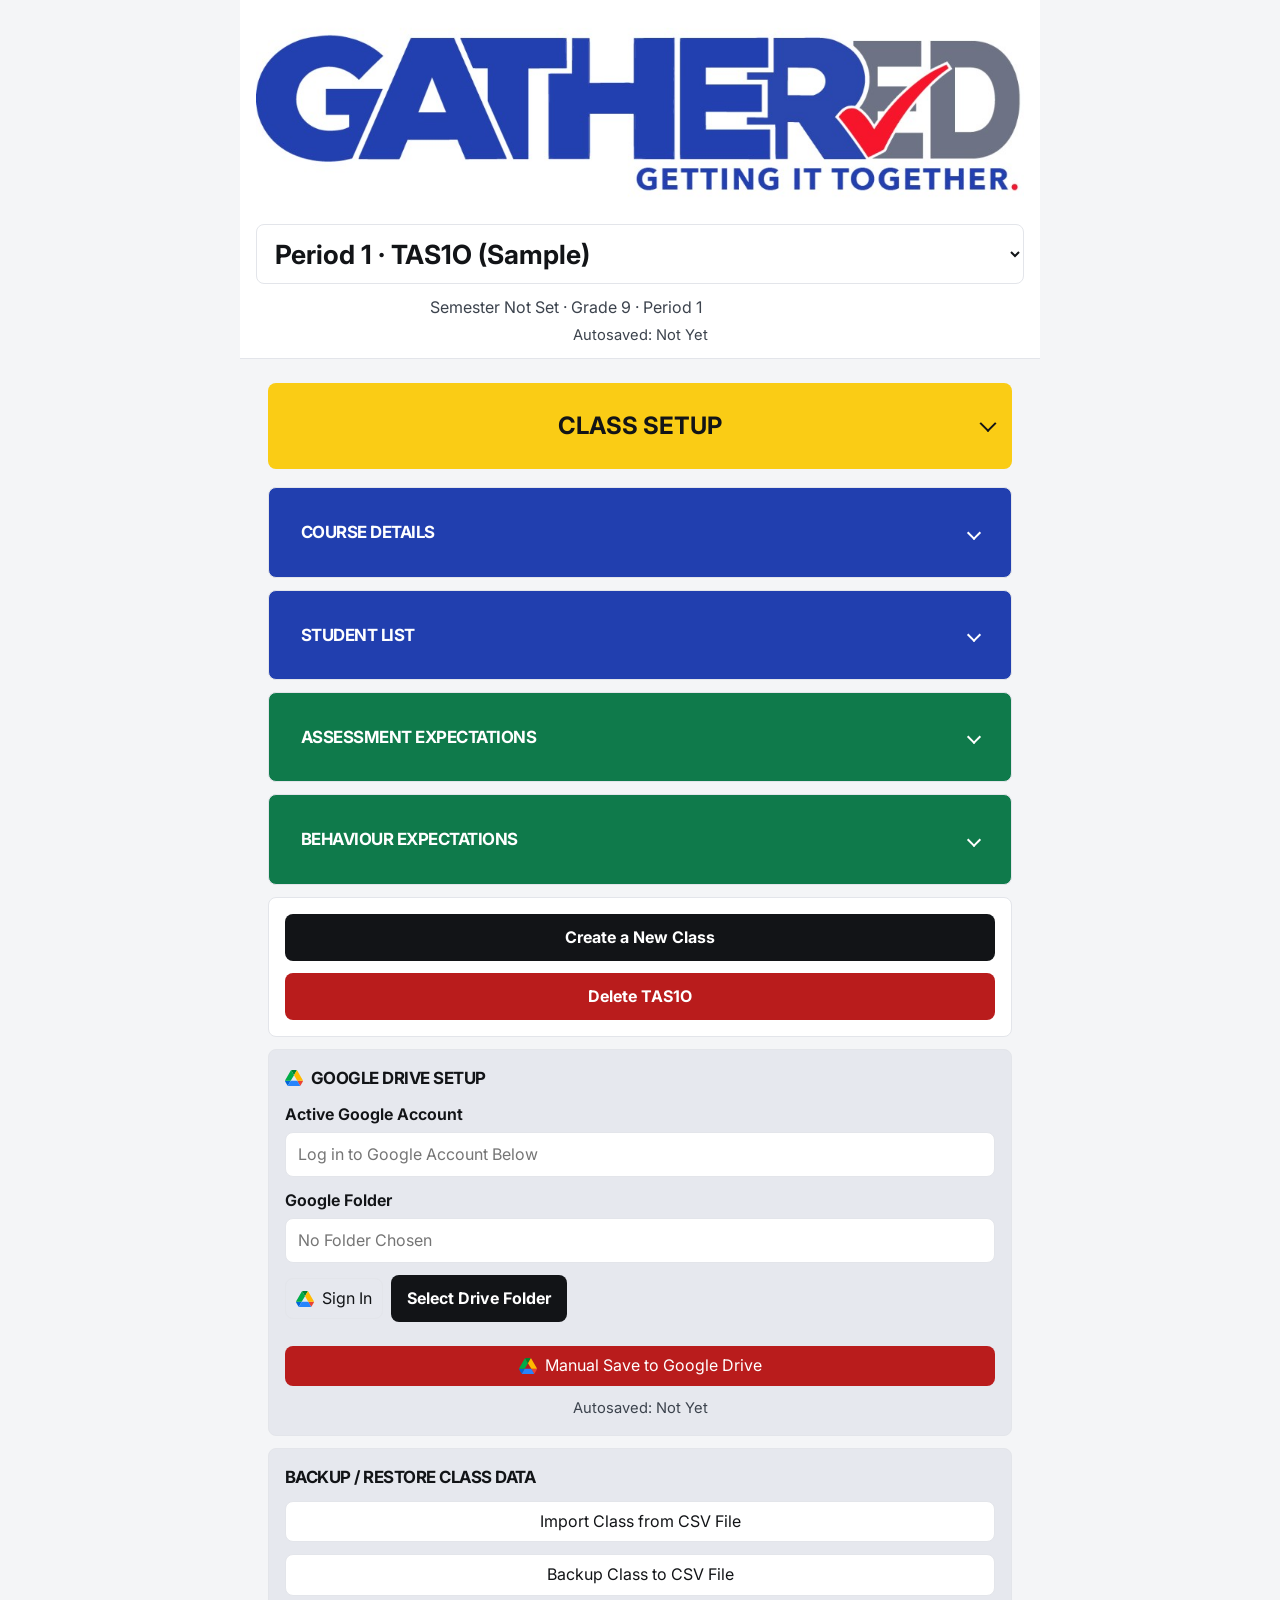
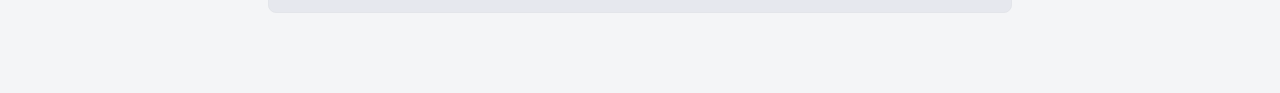
==== index.html @ a8170d64 "Give an open page menu more space before the content below it. Co-authored-by: Cursor <cursoragent@c" ====
<!DOCTYPE html>
<html lang="en-CA">
  <head>
    <meta charset="utf-8" />
    <meta name="viewport" content="width=device-width, initial-scale=1" />
    <title>Class Record</title>
    <meta name="description" content="A quick record of classroom conversations and observations for the participation mark." />
    <link rel="icon" href="data:image/svg+xml,%3Csvg xmlns='http://www.w3.org/2000/svg' viewBox='0 0 32 32'%3E%3Crect width='32' height='32' rx='4' fill='%23121417'/%3E%3Cpath d='M8 9h16v2H8zm0 6h16v2H8zm0 6h10v2H8z' fill='%23ffffff'/%3E%3C/svg%3E" />
    <link rel="preconnect" href="https://fonts.googleapis.com" />
    <link rel="preconnect" href="https://fonts.gstatic.com" crossorigin />
    <link href="https://fonts.googleapis.com/css2?family=Inter:wght@400;500;600;700&display=swap" rel="stylesheet" />
    <link rel="stylesheet" href="css/styles.css?v=151" />
  </head>
  <body>
    <a class="skip" href="#main">Skip to content</a>
    <div id="app"></div>
    <div id="toast" role="status" aria-live="polite"></div>
    <dialog id="modal"></dialog>
    <div id="report-root" class="report-root"></div>
    <input id="import-file" type="file" accept="text/csv,.csv,application/json,.json" hidden />
    <script type="module" src="js/app.js?v=282"></script>
  </body>
</html>
---- css/styles.css ----
:root {
  --ink: #121417;
  --ink-soft: #3c434d;
  --muted: #6b7280;
  --paper: #f4f5f7;
  --paper-2: #e6e8ee;
  --card: #ffffff;
  --line: #e3e5ea;
  --green: #121417;
  --green-2: #1d4ed8;
  --copper: #1d4ed8;
  --level-4: #0f7a4b;
  --level-3: #1d4ed8;
  --level-2: #b45309;
  --level-1: #c2410c;
  --level-0: #b91c1c;
  --sans: "Inter", "Segoe UI", system-ui, sans-serif;
  color-scheme: light;
}

* { box-sizing: border-box; }
html, body { margin: 0; }
#app { width: 100%; max-width: 800px; margin: 0 auto; }
body {
  min-height: 100vh;
  background: var(--paper);
  color: var(--ink);
  font-family: var(--sans);
  font-size: 16px;
  line-height: 1.45;
}
button, input, textarea, select { font: inherit; color: inherit; }
input, textarea, select, option { font-weight: 400; }
input::placeholder, textarea::placeholder { font-weight: 400; }
button { cursor: pointer; }
a { color: var(--green-2); }
:focus-visible { outline: 2px solid var(--green-2); outline-offset: 2px; }
.skip {
  position: absolute;
  left: 12px;
  top: -40px;
  background: var(--ink);
  color: white;
  padding: 8px 12px;
  z-index: 5;
}
.skip:focus { top: 12px; }

.shell { display: block; min-height: 100vh; }
.brand-banner { display: flex; justify-content: center; background: #fff; padding: 16px 16px 8px; }
.brand-banner img { display: block; width: min(1178px, 100%); height: auto; }
.appbar {
  display: flex;
  flex-wrap: wrap;
  align-items: stretch;
  gap: 10px;
  padding: 12px 16px;
  background: var(--card);
  border-bottom: 1px solid var(--line);
  position: sticky;
  top: 0;
  z-index: 5;
}
.class-panel { display: flex; flex-direction: column; gap: 6px; width: 100%; }
.course-lede { margin: 0; text-align: center; }
.appbar .brand { color: inherit; text-decoration: none; padding: 0 0 8px; }
.appbar .brand strong { font-size: 1.05rem; letter-spacing: -0.03em; }
.class-pick { width: 100%; margin: 0; }
.class-pick select { width: 100%; font-size: 1.65rem; font-weight: 700; padding: 12px 14px; }
.class-pick select.is-open,
.class-pick select option { font-size: 1.45rem; font-weight: 400; }
.appbar-actions { display: flex; flex-wrap: wrap; gap: 6px; }
.appbar-actions .ghost { text-decoration: none; display: inline-flex; align-items: center; }
.sidebar {
  background: var(--card);
  color: var(--ink);
  padding: 20px 16px;
  position: sticky;
  top: 0;
  height: 100vh;
  overflow: auto;
  display: flex;
  flex-direction: column;
  gap: 16px;
  border-right: 1px solid var(--line);
}
.brand { display: flex; flex-direction: column; gap: 4px; text-decoration: none; color: inherit; }
.brand strong { font-size: 1.2rem; font-weight: 700; letter-spacing: -0.03em; }
.brand span { color: var(--muted); font-size: 0.88rem; }
.side-label { margin: 0 0 8px; color: var(--muted); font-size: 0.72rem; font-weight: 700; letter-spacing: 0.06em; text-transform: uppercase; }
.course-list, .side-actions { display: flex; flex-direction: column; gap: 6px; }
.course-link {
  display: flex;
  flex-direction: column;
  gap: 2px;
  padding: 10px 12px;
  border-radius: 8px;
  text-decoration: none;
  color: inherit;
  background: transparent;
  border: 1px solid transparent;
}
.course-link:hover { background: var(--paper); }
.course-link[aria-current="page"] { background: var(--ink); color: white; }
.course-link small { color: var(--muted); }
.course-link[aria-current="page"] small { color: rgba(255, 255, 255, 0.72); }
.side-actions { margin-top: auto; }
.side-actions button, .ghost, .text-button {
  background: transparent;
  border: 1px solid var(--line);
  color: var(--ink);
  border-radius: 8px;
  padding: 8px 10px;
  text-align: left;
}
.side-actions button:hover, .ghost:hover, .text-button:hover { background: var(--paper); }
.csv-action,
.csv-action:hover { background: var(--card); color: var(--ink); }
.csv-action:hover { background: #d8dbe2; }
.setup-add, .full-button { display: block; width: 100%; box-sizing: border-box; text-align: center; text-decoration: none; }
.full-button.load-follow { margin-top: 12px; }
.drive-sync { display: flex; width: 100%; box-sizing: border-box; align-items: center; justify-content: center; gap: 8px; text-align: center; }
.drive-mark { display: inline-flex; align-items: center; gap: 8px; }
.google-setup-title { display: flex; align-items: center; gap: 8px; }
#google-panel,
#backup-panel { background: var(--paper-2); }
.drive-sync svg, .drive-mark svg, .google-setup-title svg { width: 18px; height: 16px; flex: none; }
.sync-time { margin: 0; text-align: center; }
.main { padding: 24px 28px 80px; }
.topbar { display: flex; flex-direction: column; align-items: stretch; gap: 12px; margin-bottom: 18px; }
.course-heading, .topbar .lede { text-align: center; }
.topbar .lede { margin-left: auto; margin-right: auto; }
.eyebrow { margin: 0 0 4px; color: var(--muted); font-weight: 700; letter-spacing: 0.06em; text-transform: uppercase; font-size: 0.72rem; }
h1, h2, h3 { font-weight: 700; letter-spacing: -0.03em; margin: 0; }
h1 { font-size: clamp(1.7rem, 2.4vw, 2.1rem); line-height: 1.1; }
h2 { font-size: 1.05rem; }
.setup-fold { padding: 0; }
.setup-fold summary {
  display: flex;
  align-items: center;
  justify-content: space-between;
  gap: 12px;
  cursor: pointer;
  font-weight: 700;
  font-size: 1.05rem;
  letter-spacing: -0.03em;
  padding: 16px;
  list-style: none;
}
.setup-fold summary::-webkit-details-marker { display: none; }
.setup-fold summary::marker { content: ""; }
.setup-fold summary::after {
  content: "";
  width: 8px;
  height: 8px;
  border-right: 2px solid currentColor;
  border-bottom: 2px solid currentColor;
  transform: rotate(45deg);
  flex: none;
}
.setup-fold[open] summary::after { transform: rotate(-135deg); margin-top: 4px; }
.setup-fold.stack > :not(summary) { margin-left: 16px; margin-right: 16px; }
.setup-fold.stack > :last-child { margin-bottom: 16px; }
.setup-fold.form-fold > form { margin: 0 16px 16px; }
.setup-fold[data-fold="course"],
.setup-fold[data-fold="students"] { background: #213faf; color: white; }
.setup-fold[data-fold="expectations"],
.setup-fold[data-fold="behaviour"] { background: #0f7a4b; color: white; }
.setup-fold[data-fold="course"] .sub,
.setup-fold[data-fold="students"] .sub,
.setup-fold[data-fold="expectations"] p,
.setup-fold[data-fold="behaviour"] p,
.setup-fold[data-fold="students"] p { color: white; }
.setup-fold[data-fold="course"] input,
.setup-fold[data-fold="course"] select,
.setup-fold[data-fold="course"] textarea,
.setup-fold[data-fold="students"] input,
.setup-fold[data-fold="students"] textarea,
.setup-fold[data-fold="expectations"] textarea,
.setup-fold[data-fold="behaviour"] textarea { color: var(--ink); }
.setup-fold textarea,
.setup-fold .full-button { width: calc(100% - 32px); }
.setup-fold button + textarea { margin-top: 12px; }
.entry-fold > :not(summary) + :not(summary) { margin-top: 12px; }
.course-code-mark { color: var(--level-0); }
.student-name { margin-top: 6px; font-size: clamp(2rem, 3.4vw, 2.75rem); line-height: 1.05; }
.student-head { display: flex; flex-wrap: wrap; align-items: center; justify-content: space-between; gap: 8px 12px; }
.student-head .student-name { flex: 1 0 100%; }
.student-actions { display: flex; gap: 8px; align-items: center; margin-left: auto; justify-content: flex-end; }
.student-actions .primary { text-decoration: none; }
.lede, .sub { color: var(--ink-soft); }
.lede { margin: 6px 0 0; max-width: 62ch; }
.sub { font-size: 0.92rem; }
.tabs { width: 100%; }
.page-drop { width: 100%; }
.page-drop summary {
  display: flex;
  align-items: center;
  justify-content: center;
  position: relative;
  width: 100%;
  min-height: calc(2 * (1.45rem + 20px));
  box-sizing: border-box;
  border-radius: 8px;
  padding: 10px 44px;
  font-size: 1.5em;
  font-weight: 700;
  text-align: center;
  list-style: none;
  cursor: pointer;
}
.page-drop summary::-webkit-details-marker { display: none; }
.page-drop summary::marker { content: ""; }
.page-drop summary::after {
  content: "";
  position: absolute;
  right: 18px;
  top: 50%;
  width: 10px;
  height: 10px;
  border-right: 2px solid currentColor;
  border-bottom: 2px solid currentColor;
  transform: translateY(-70%) rotate(45deg);
}
.page-drop[open] summary::after { transform: translateY(-30%) rotate(225deg); }
.page-drop[open] { padding-bottom: 80px; }
.page-drop:not([open]) > a { display: none; }
.page-hint { margin: 18px 0 0; text-align: center; color: var(--ink); font-weight: 700; }
.page-drop a {
  display: flex;
  align-items: center;
  justify-content: center;
  width: 100%;
  box-sizing: border-box;
  min-height: calc(2 * (1.15rem + 16px));
  margin-top: 8px;
  border-radius: 8px;
  padding: 10px 12px;
  font-size: 1.15em;
  font-weight: 700;
  text-align: center;
  text-decoration: none;
}
.page-entry { background: #213faf; color: white; }
.page-entry:hover { background: #1a3494; color: white; }
.page-evidence { background: #0f7a4b; color: white; }
.page-evidence:hover { background: #0c6840; color: white; }
.page-setup { background: #facc15; color: #121417; }
.page-setup:hover { background: #eab308; color: #121417; }
.stack { display: flex; flex-direction: column; gap: 12px; }
.expect-lead p { margin: 0; }
.card, .panel, .tile, .entry {
  background: var(--card);
  border: 1px solid var(--line);
  border-radius: 8px;
}
.card, .panel { padding: 16px; }
.banner {
  display: flex;
  justify-content: space-between;
  gap: 12px;
  align-items: center;
  background: var(--card);
  border: 1px solid var(--line);
  border-radius: 8px;
  padding: 12px 14px;
}
.banner p { margin: 0; }
.row, .split { display: flex; gap: 8px; align-items: center; flex-wrap: wrap; }
.entry-panel { display: flex; flex-direction: column; gap: 12px; background: #213faf; color: white; }
.seat-plan h2,
.entry-panel h2,
.week-plan h2 { font-size: 1.25rem; }
.entry-panel h2,
.entry-panel label,
.entry-panel .doc-title,
.entry-panel .sub { color: white; }
.entry-panel input,
.entry-panel select,
.entry-panel textarea { color: var(--ink); }
.class-focus {
  display: flex;
  flex-direction: column;
  align-items: stretch;
  gap: 12px;
  width: min(520px, 100%);
  margin: 0 auto;
}
.doc-note { display: flex; flex-direction: column; gap: 4px; }
.doc-title, .doc-note .sub { margin: 0; font-style: italic; font-size: 0.82rem; }
.doc-title { font-weight: 650; }
.seat-plan { display: flex; flex-direction: column; gap: 12px; background: #213faf; color: white; }
.seat-plan h2,
.seat-plan label,
.seat-plan .sub,
.seat-plan p { color: white; }
.tap-note { margin: 0; }
.seat-plan .ghost { color: white; border-color: rgba(255, 255, 255, 0.7); }
.seat-plan input,
.seat-plan select { color: var(--ink); }
.seat-plan .tile { color: var(--ink); }
.seat-plan .tile.is-met,
.seat-plan .tile.is-met a { color: white; }
.panel-head { display: flex; align-items: flex-start; justify-content: space-between; gap: 12px; }
.panel-head .ghost { flex: none; }
.seats-row { justify-content: flex-start; }
.seats-row .field { flex-direction: row; align-items: center; gap: 8px; white-space: nowrap; }
.seats-row input { width: 4.5rem; }
.seats-row input[type="date"] { width: 11rem; }
.seats-row select { width: 5.5rem; }
.week-plan { display: flex; flex-direction: column; gap: 12px; background: #0f7a4b; color: white; }
.week-plan h2,
.week-plan label,
.week-plan output { color: white; }
.week-plan input,
.week-plan select { color: var(--ink); }
.week-note { margin: 0; font-style: italic; font-size: 0.92rem; color: white; }
.week-note strong { font-weight: 700; color: white; }
.week-row { justify-content: flex-start; width: 100%; }
.week-row .field { flex-direction: row; align-items: center; gap: 8px; white-space: nowrap; }
.week-row .field:first-child { flex: 1 1 100%; }
.week-row .field.week-goal { flex: 1 1 100%; width: 100%; flex-direction: row; align-items: center; gap: 8px; white-space: nowrap; }
.week-goal input[type="range"] { width: auto; flex: 1 1 auto; min-width: 0; height: 22px; }
.week-goal input[type="range"]::-webkit-slider-thumb { height: 16px; width: 16px; margin-top: -5px; }
.week-goal input[type="range"]::-moz-range-thumb { height: 16px; width: 16px; }
.week-goal output { min-width: 1.25rem; font-variant-numeric: tabular-nums; }
.week-row input[type="date"] { flex: 1 1 auto; width: auto; min-width: 10rem; }
.split { justify-content: space-between; align-items: flex-end; }
label.field { display: flex; flex-direction: column; gap: 6px; font-weight: 650; }
input[type="text"], input[type="number"], input[type="date"], input[type="search"], textarea, select {
  width: 100%;
  border: 1px solid var(--line);
  background: var(--card);
  border-radius: 8px;
  padding: 10px 12px;
}
textarea { min-height: 88px; resize: vertical; }
.primary, .danger, .save-bar {
  border: 0;
  border-radius: 8px;
  padding: 12px 16px;
  font-weight: 700;
}
.primary, .save-bar { background: var(--ink); color: white; }
.primary:hover, .save-bar:hover { background: #000; }
.danger { background: var(--level-0); color: white; }
button:disabled { opacity: 0.4; cursor: not-allowed; }

.listen { display: flex; flex-wrap: wrap; gap: 8px; }
.chip-btn, .expect-btn, .kind-btn, .level-btn {
  border: 1px solid var(--line);
  background: var(--card);
  border-radius: 8px;
  font-weight: 650;
}
.chip-btn { padding: 10px 14px; min-height: 44px; }
.chip-btn:hover, .expect-btn:hover, .kind-btn:hover, .level-btn:hover { background: var(--paper); }
.chip-btn[aria-pressed="true"], .expect-btn[aria-pressed="true"] {
  background: var(--ink);
  color: white;
  border-color: var(--ink);
}
.chip-btn[aria-pressed="true"]:hover, .expect-btn[aria-pressed="true"]:hover { background: #000; }
.floor-slot { container-type: inline-size; width: 100%; }
.floor-fit {
  --tile: 100px;
  --gap: 8px;
  --natural-w: calc(var(--cols) * var(--tile) + (var(--cols) - 1) * var(--gap));
  --natural-h: calc(var(--rows) * var(--tile) + (var(--rows) - 1) * var(--gap));
  --fit: min(1, 100cqw / var(--natural-w));
  width: calc(var(--natural-w) * var(--fit));
  height: calc(var(--natural-h) * var(--fit));
}
.floor {
  display: grid;
  grid-template-columns: repeat(var(--cols, 4), var(--tile, 100px));
  gap: var(--gap, 8px);
  width: max-content;
  transform: scale(var(--fit, 1));
  transform-origin: top left;
}
.tile {
  position: relative;
  display: flex;
  width: 100px;
  height: 100px;
  padding: 36px 8px 8px;
  overflow: hidden;
  color: inherit;
  touch-action: none;
  background: var(--paper-2);
}
.tile[data-student] { cursor: grab; }
.tile a {
  display: flex;
  flex: 1 1 auto;
  align-items: center;
  justify-content: center;
  min-width: 0;
  min-height: 0;
  color: inherit;
  text-decoration: none;
  overflow: hidden;
}
.tile:hover { border-color: #c5c9d1; background: #d8dbe2; }
.tile.is-short { background: #facc15; }
.tile.is-short:hover { background: #eab308; }
.tile.is-met { background: var(--level-4); color: white; }
.tile.is-met a { color: white; }
.tile.is-met:hover { background: #0c6840; }
.tile.is-dragging { opacity: 0.45; cursor: grabbing; }
.tile.is-empty {
  border-style: dashed;
  background: transparent;
  cursor: default;
}
.tile.is-empty:hover { background: transparent; }
.tile strong { font-weight: 700; line-height: 1; letter-spacing: -0.03em; }
.tile-count {
  position: absolute;
  top: 5px;
  z-index: 1;
  font-size: 1.5rem;
  font-weight: 700;
  line-height: 1;
  pointer-events: none;
}
.tile-count.week { left: 6px; }
.tile-count.total { right: 6px; }
.seat-note { margin: 0; font-style: italic; }
.dots { display: flex; flex-wrap: wrap; gap: 4px; }
.mini {
  border-radius: 6px;
  color: white;
  font-size: 0.75rem;
  font-weight: 700;
  padding: 2px 7px;
}
.lv-4 { background: var(--level-4); }
.lv-3 { background: var(--level-3); }
.lv-2 { background: var(--level-2); }
.lv-1 { background: var(--level-1); }
.lv-0 { background: var(--level-0); }

.capture { max-width: 760px; margin: 0 auto; display: flex; flex-direction: column; gap: 16px; padding-bottom: 12px; }
.capture-expectations { display: flex; flex-direction: column; gap: 12px; }
.capture h1 { font-size: 1.8rem; }
.dock {
  display: flex;
  flex-direction: column;
  gap: 8px;
  margin-top: 4px;
  padding: 12px 0 8px;
  border-top: 1px solid var(--line);
}
.dock .readout { margin: 0; font-size: 1.05rem; font-weight: 700; }
.dock:not(.is-set) input[type="range"] { opacity: 0.45; }
.back { font-weight: 650; text-decoration: none; color: var(--ink-soft); }
.kind-row, .level-row { display: grid; gap: 8px; }
.kind-row { grid-template-columns: 1fr 1fr; }
.kind-btn { min-height: 88px; font-size: 1.25rem; }
.kind-btn[aria-pressed="false"],
.kind-btn[aria-pressed="false"]:hover {
  background: #fff;
  color: var(--ink);
  border-color: var(--line);
}
.kind-btn.observation[aria-pressed="true"],
.kind-btn.observation[aria-pressed="true"]:hover {
  background: var(--copper);
  border-color: var(--copper);
  color: white;
}
.kind-btn[data-kind="conversation"][aria-pressed="true"],
.kind-btn[data-kind="conversation"][aria-pressed="true"]:hover {
  background: var(--level-4);
  border-color: var(--level-4);
  color: white;
}
.expect-grid { display: grid; grid-template-columns: repeat(auto-fit, minmax(150px, 1fr)); gap: 8px; }
.expect-btn { min-height: 68px; padding: 10px 12px; text-align: left; font-size: 1rem; }
.level-row { grid-template-columns: repeat(4, 1fr); }
.level-btn { min-height: 88px; display: flex; flex-direction: column; align-items: center; justify-content: center; gap: 2px; background: var(--card); }
.level-btn b { font-size: 1.7rem; font-weight: 700; line-height: 1; letter-spacing: -0.03em; }
.level-btn small { font-weight: 600; color: var(--muted); }
.level-btn[aria-pressed="true"] { color: white; border-color: transparent; }
.level-btn[aria-pressed="true"] small { color: rgba(255, 255, 255, 0.86); }
.primary:disabled:hover, .save-bar:disabled:hover { background: var(--ink); }
.save,
.save:hover,
.save:disabled:hover { background: var(--level-0); color: white; border: 0; }
.level-btn[data-level="4"][aria-pressed="true"] { background: var(--level-4); }
.level-btn[data-level="3"][aria-pressed="true"] { background: var(--level-3); }
.level-btn[data-level="2"][aria-pressed="true"] { background: #facc15; color: #121417; }
.level-btn[data-level="2"][aria-pressed="true"] small { color: rgba(18, 20, 23, 0.78); }
.level-btn[data-level="1"][aria-pressed="true"] { background: var(--level-1); }
.below-btn { min-height: 52px; }
.below-btn[aria-pressed="true"],
.below-btn[aria-pressed="true"]:hover { background: var(--level-0); color: white; border-color: transparent; }
.readout { font-size: 1.15rem; font-weight: 700; margin: 8px 0; letter-spacing: -0.02em; }
.level-scale { display: flex; justify-content: space-between; gap: 8px; color: var(--muted); font-size: 0.82rem; }
.checkpoint-panel { display: flex; flex-direction: column; gap: 12px; }
.checkpoint-panel .sub { margin: 0; }
.checkpoint-save { align-items: flex-end; }
.checkpoint-save .field { flex: 1 1 220px; }
.checkpoint-list { list-style: none; margin: 0; padding: 0; display: flex; flex-direction: column; gap: 12px; }
.checkpoint-list li { display: flex; flex-direction: column; align-items: flex-start; gap: 4px; border-top: 1px solid var(--line); padding-top: 12px; }
.checkpoint-list .sub { margin: 0; }
input[type="range"] {
  -webkit-appearance: none;
  appearance: none;
  width: 100%;
  height: 36px;
  background: transparent;
  padding: 0;
  border: 0;
}
input[type="range"]::-webkit-slider-runnable-track { height: 6px; background: var(--paper-2); border-radius: 999px; }
input[type="range"]::-webkit-slider-thumb {
  -webkit-appearance: none;
  height: 28px;
  width: 28px;
  margin-top: -11px;
  border-radius: 50%;
  background: var(--ink);
  border: 0;
}
input[type="range"]::-moz-range-track { height: 6px; background: var(--paper-2); border-radius: 999px; }
input[type="range"]::-moz-range-thumb { height: 28px; width: 28px; border-radius: 50%; background: var(--ink); border: 0; }
.save-bar { position: sticky; bottom: 8px; width: 100%; min-height: 56px; font-size: 1.05rem; }
.chosen { margin: 8px 0 0; padding: 10px 12px; background: var(--paper); border-radius: 8px; }
.evidence-actions { display: grid; grid-template-columns: 1fr 1fr; gap: 8px; margin-top: 10px; }
.evidence-actions button { min-height: 48px; text-align: center; font-weight: 650; }
.photo-input { position: absolute; width: 1px; height: 1px; padding: 0; margin: -1px; overflow: hidden; clip: rect(0, 0, 0, 0); border: 0; }
.entry-photo { display: block; width: 100%; max-height: 240px; object-fit: contain; background: var(--paper); border: 1px solid var(--line); border-radius: 8px; margin-top: 10px; }
.entry { padding: 12px 14px; display: flex; flex-direction: column; gap: 6px; }
.entry header { display: flex; justify-content: space-between; gap: 8px; align-items: center; }
.note { margin: 0; white-space: pre-wrap; }
.summary-list { display: flex; flex-direction: column; gap: 8px; }
.summary-card { padding: 0; overflow: hidden; }
.summary-card:hover { border-color: #c5c9d1; }
.summary-row {
  display: flex;
  flex-wrap: nowrap;
  align-items: center;
  justify-content: space-between;
  gap: 12px;
  padding: 14px 16px;
  text-decoration: none;
  color: inherit;
}
.summary-evidence { display: flex; flex-direction: column; gap: 12px; padding: 12px 16px 14px; border-top: 1px solid var(--line); }
.summary-evidence h3 { font-size: 0.95rem; }
.summary-item { display: flex; flex-direction: column; gap: 6px; }
.summary-item .sub { margin: 0; }
.summary-thumb { align-self: flex-start; width: 120px; height: 90px; padding: 0; overflow: hidden; border: 1px solid var(--line); border-radius: 8px; background: var(--paper); }
.summary-actions { display: flex; justify-content: flex-end; padding: 0 16px 12px; }
.report-root { display: none; }
.report-page { color: var(--ink); }
.report-brand { margin: 0 0 8px; font-weight: 700; letter-spacing: 0.08em; }
.report-page h1 { font-size: 1.7rem; }
.report-meta, .report-notes { margin: 4px 0 12px; }
.report-page h2 { margin: 14px 0 8px; }
.report-list { margin: 0; padding-left: 1.1rem; }
.report-table { width: 100%; border-collapse: collapse; font-size: 0.86rem; }
.report-table th, .report-table td { border-bottom: 1px solid var(--line); text-align: left; vertical-align: top; padding: 6px 8px 6px 0; }
.report-table th { font-size: 0.72rem; letter-spacing: 0.04em; }
.report-chart { margin: 0 0 8px; }
.report-chart p { margin: 4px 0; }
.report-graph { width: 100%; height: auto; display: block; }
.report-legend { display: flex; flex-wrap: wrap; gap: 8px 16px; align-items: center; margin: 6px 0; font-size: 0.86rem; }
.report-legend i { display: inline-block; width: 10px; height: 10px; border-radius: 50%; margin-right: 6px; }
.report-legend .is-observation { background: #1d4ed8; }
.report-legend .is-conversation { background: #0f7a4b; }
.summary-trend, .trend { margin-left: auto; flex: 0 0 auto; }
.trend { width: 128px; height: 40px; display: block; color: var(--ink); }
.trend path { fill: none; stroke: currentColor; stroke-width: 1.75; stroke-linecap: round; stroke-linejoin: round; }
.trend circle { fill: currentColor; }
.trend.is-empty { color: #c5c9d1; }
.trend.is-empty line { stroke: currentColor; stroke-width: 1.5; }
.scatter { margin: 8px 0 0; }
.scatter-frame { position: relative; height: 260px; margin-left: 1.75rem; }
.scatter-ylabel {
  position: absolute;
  right: calc(100% + 8px);
  width: 1.25rem;
  text-align: right;
  font-weight: 700;
  color: var(--muted);
  font-size: 0.9rem;
  top: calc(14px + (100% - 28px) * var(--y));
  transform: translateY(-50%);
}
.scatter-area { position: relative; height: 100%; border-left: 1px solid var(--line); }
.scatter-grid {
  position: absolute;
  left: 0;
  right: 8px;
  top: calc(14px + (100% - 28px) * var(--y));
  border-top: 1px solid var(--line);
}
.scatter-point {
  position: absolute;
  width: 14px;
  height: 14px;
  border-radius: 50%;
  border: 2px solid var(--card);
  left: calc(14px + (100% - 28px) * var(--x));
  top: calc(14px + (100% - 28px) * var(--y));
  transform: translate(-50%, -50%);
}
.scatter-dates { position: relative; height: 1.4rem; margin: 8px 0 0 1.75rem; }
.scatter-dates span {
  position: absolute;
  left: calc(14px + (100% - 28px) * var(--x));
  transform: translateX(var(--shift));
  color: var(--muted);
  font-size: 0.82rem;
  white-space: nowrap;
}
.summary-row strong { flex: 1 1 auto; min-width: 0; }
.summary-side { display: flex; flex-direction: column; align-items: flex-end; gap: 6px; min-width: 0; }
.summary-row .summary-side { flex: 0 0 auto; min-width: max-content; }
.summary-side .sub { margin: 0; text-align: right; }
.tally { display: flex; gap: 6px; flex-wrap: wrap; }
.summary-row .tally { flex-wrap: nowrap; }
.tally span { min-width: 42px; text-align: center; border-radius: 6px; color: white; font-weight: 700; padding: 6px 4px; white-space: nowrap; }
.student-tally span { padding: 6px 14px; }
.tally .lv-2 { background: #facc15; color: #121417; }
.form-grid { display: grid; grid-template-columns: 1fr 1fr; gap: 12px; }
.form-actions { display: flex; gap: 8px; }
.form-actions > * { flex: 1 1 0; box-sizing: border-box; text-align: center; text-decoration: none; }
.form-actions .ghost { padding: 12px 16px; font-weight: 700; }
.span-2 { grid-column: span 2; }
#student-list, #expectation-list { min-height: 12rem; line-height: 1.7; }
#expectation-list { max-height: 500px; overflow-y: auto; }
#student-list { max-height: 300px; overflow-y: auto; }
.check { font-weight: 600; flex-direction: row; align-items: center; }
#toast {
  position: fixed;
  bottom: 16px;
  left: 50%;
  transform: translateX(-50%);
  background: var(--ink);
  color: white;
  padding: 10px 14px;
  border-radius: 8px;
  max-width: min(440px, calc(100vw - 24px));
  opacity: 0;
  pointer-events: none;
  z-index: 6;
}
#toast[data-show="true"] { opacity: 1; }
#modal { border: 1px solid var(--line); border-radius: 8px; padding: 0; width: min(440px, calc(100vw - 24px)); background: var(--card); color: var(--ink); }
#modal.drive-folder { width: min(520px, calc(100vw - 24px)); }
.drive-path { display: flex; flex-wrap: wrap; gap: 6px; align-items: center; margin: 0; font-weight: 650; }
.drive-path button { border: 0; background: transparent; padding: 0; color: var(--ink); font: inherit; font-weight: 650; text-decoration: underline; cursor: pointer; }
.drive-browser { display: flex; flex-direction: column; gap: 12px; }
.folder-list { display: flex; flex-direction: column; gap: 6px; max-height: 280px; overflow: auto; }
.folder-list button { width: 100%; }
.folder-status { margin: 0; }
.drive-create { display: flex; gap: 8px; }
.drive-create input { flex: 1; min-width: 0; }
#modal.photo-view { width: min(720px, calc(100vw - 24px)); }
#modal.photo-view .entry-photo { max-height: min(70vh, 640px); margin-top: 0; }
#modal form { padding: 18px; display: flex; flex-direction: column; gap: 12px; }
#modal menu { display: flex; justify-content: flex-end; gap: 8px; margin: 0; padding: 0; }
#modal menu.stack-menu { flex-direction: column; align-items: stretch; }
#modal menu.stack-menu button { width: 100%; }
.curriculum-progress { width: 100%; height: 12px; border: 0; border-radius: 99px; overflow: hidden; background: #e3e5ea; }
.curriculum-progress::-webkit-progress-bar { background: #e3e5ea; border-radius: 99px; }
.curriculum-progress::-webkit-progress-value { background: #121417; border-radius: 99px; }
.curriculum-progress::-moz-progress-bar { background: #121417; border-radius: 99px; }
#modal::backdrop { background: rgba(18, 20, 23, 0.4); }
.picker, .picker * { box-sizing: content-box !important; }
.picker-dialog-bg { z-index: 100000 !important; pointer-events: none !important; }
.picker-dialog { z-index: 100001 !important; width: auto !important; max-width: none !important; pointer-events: auto !important; }
.picker-dialog-frame { box-sizing: content-box !important; min-width: 0 !important; pointer-events: auto !important; }

@media (max-width: 860px) {
  .shell { grid-template-columns: 1fr; }
  .sidebar { position: relative; height: auto; border-right: 0; border-bottom: 1px solid var(--line); }
  .course-list { flex-direction: row; overflow: auto; }
  .course-link { min-width: 190px; }
  .side-actions { flex-direction: row; flex-wrap: wrap; margin-top: 0; }
  .main { padding: 16px 14px 40px; }
  .topbar, .banner, .form-grid { display: flex; flex-direction: column; align-items: stretch; }
  .course-heading { text-align: center; }
  .topbar .tabs { justify-content: center; }
  .summary-row { padding: 12px; gap: 8px; }
  .trend { width: 64px; height: 32px; }
  .tally span { min-width: 32px; padding: 4px 2px; }
  .student-tally span { min-width: 42px; padding: 6px 12px; }
  .span-2 { grid-column: auto; }
  .kind-btn { min-height: 76px; font-size: 1.1rem; }
  .level-btn { min-height: 72px; }
  .level-btn b { font-size: 1.45rem; }
}
@media (prefers-reduced-motion: reduce) { * { transition: none !important; } }
@media print {
  .appbar-actions, .tabs, .noprint, #toast, .skip, .save-bar { display: none !important; }
  .shell { display: block; }
  .card, .panel, .entry, .tile { box-shadow: none; }
  body.is-report-print #app,
  body.is-report-print .skip,
  body.is-report-print #toast,
  body.is-report-print #modal { display: none !important; }
  body.is-report-print .report-root { display: block; }
  body.is-report-print .report-page { break-after: page; page-break-after: always; }
  body.is-report-print .report-page:last-child { break-after: auto; page-break-after: auto; }
  body.is-report-print .tally span,
  body.is-report-print .report-graph,
  body.is-report-print .report-legend i { print-color-adjust: exact; -webkit-print-color-adjust: exact; }
}
@page { margin: 14mm; }
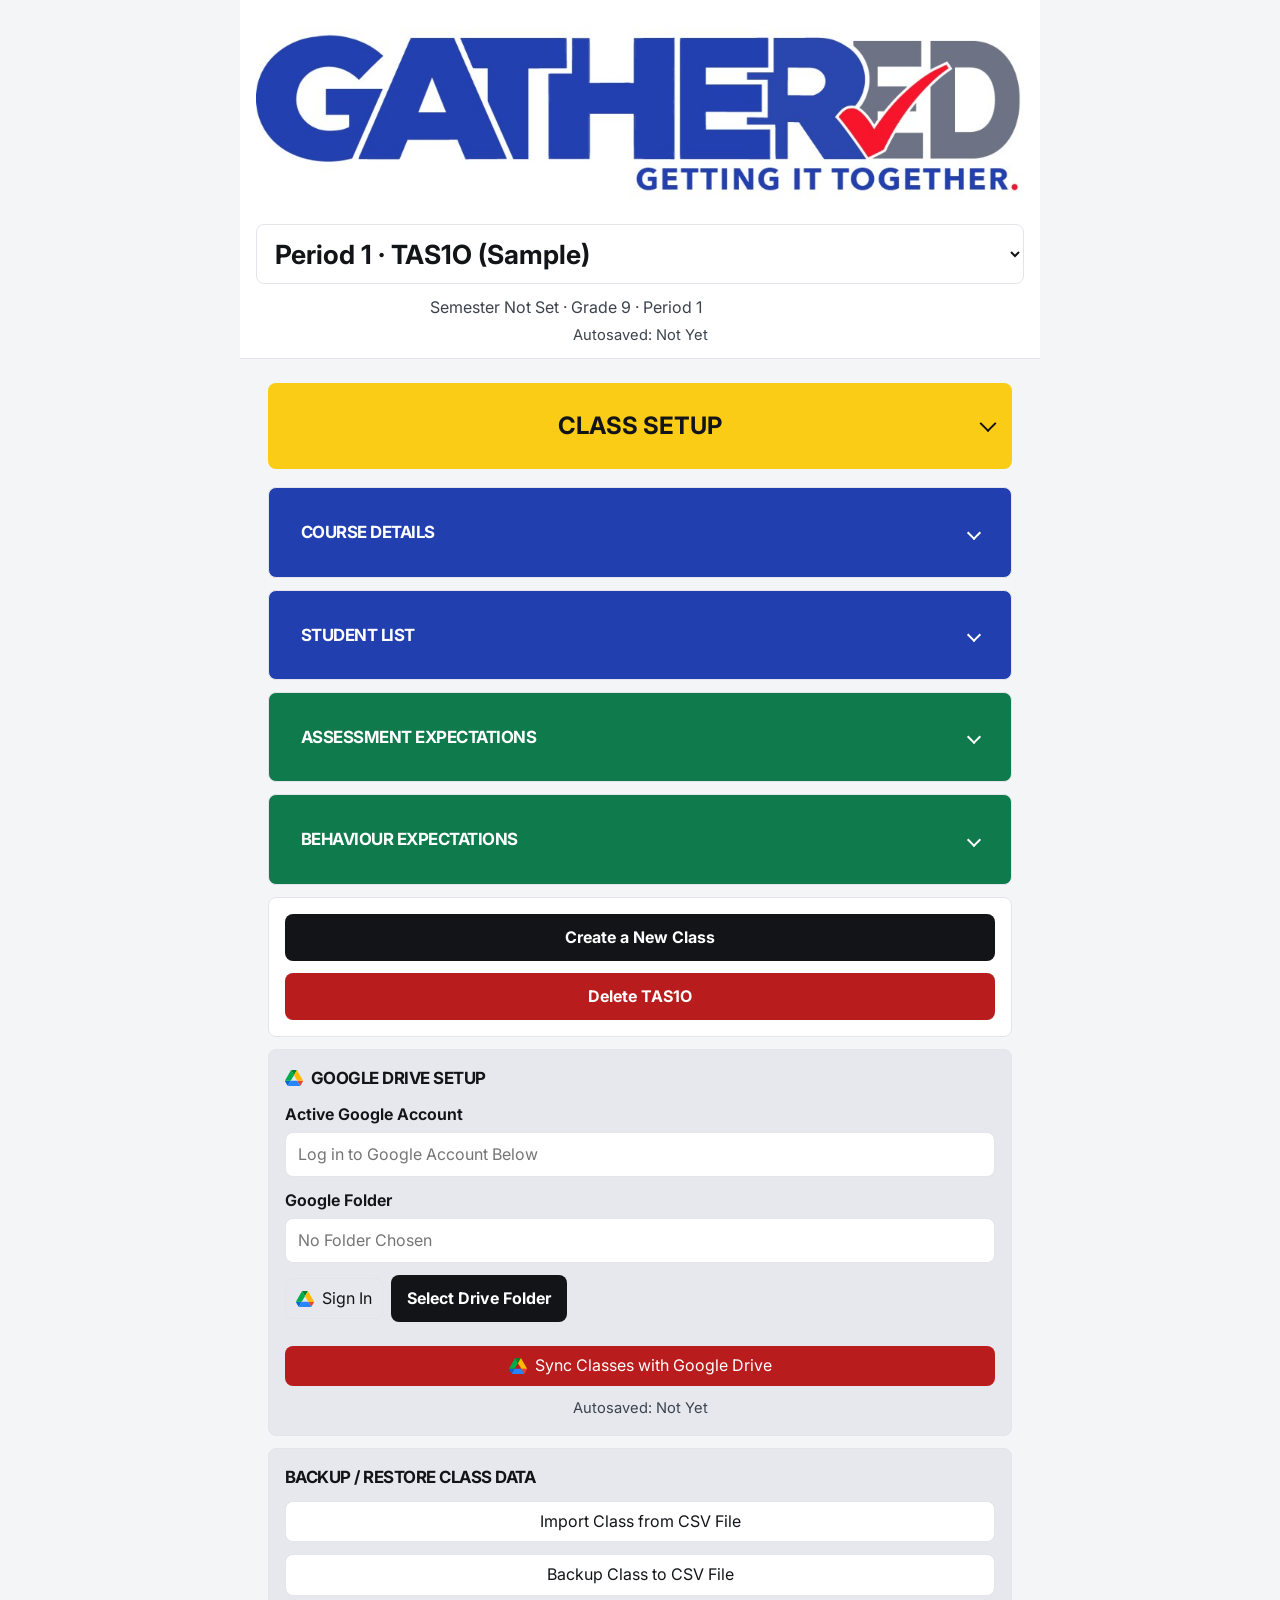
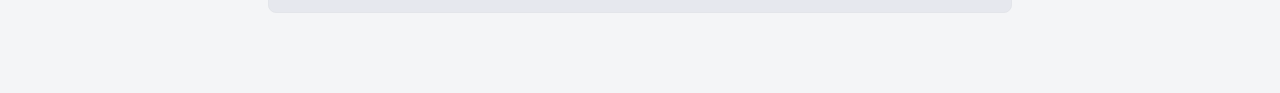
==== commit e0d065d5: "Sync class files with the Google folder so entries from each device stay together. Co-authored-by: C" ====
--- a/index.html
+++ b/index.html
@@ -9,7 +9,7 @@
     <link rel="preconnect" href="https://fonts.googleapis.com" />
     <link rel="preconnect" href="https://fonts.gstatic.com" crossorigin />
     <link href="https://fonts.googleapis.com/css2?family=Inter:wght@400;500;600;700&display=swap" rel="stylesheet" />
-    <link rel="stylesheet" href="css/styles.css?v=151" />
+    <link rel="stylesheet" href="css/styles.css?v=153" />
   </head>
   <body>
     <a class="skip" href="#main">Skip to content</a>
@@ -18,6 +18,6 @@
     <dialog id="modal"></dialog>
     <div id="report-root" class="report-root"></div>
     <input id="import-file" type="file" accept="text/csv,.csv,application/json,.json" hidden />
-    <script type="module" src="js/app.js?v=282"></script>
+    <script type="module" src="js/app.js?v=293"></script>
   </body>
 </html>
--- a/css/styles.css
+++ b/css/styles.css
@@ -402,7 +402,29 @@
   text-decoration: none;
   overflow: hidden;
 }
+.tile:hover, .tile:focus-within { overflow: visible; z-index: 3; }
 .tile:hover { border-color: #c5c9d1; background: #d8dbe2; }
+.tile-tip {
+  position: absolute;
+  left: 50%;
+  bottom: calc(100% + 8px);
+  transform: translateX(-50%);
+  z-index: 4;
+  max-width: 220px;
+  padding: 6px 10px;
+  border-radius: 6px;
+  background: #121417;
+  color: white;
+  font-size: 0.85rem;
+  font-weight: 700;
+  line-height: 1.2;
+  text-align: center;
+  white-space: nowrap;
+  opacity: 0;
+  pointer-events: none;
+}
+.tile:hover .tile-tip, .tile:focus-within .tile-tip { opacity: 1; }
+.tile.is-dragging .tile-tip { opacity: 0; }
 .tile.is-short { background: #facc15; }
 .tile.is-short:hover { background: #eab308; }
 .tile.is-met { background: var(--level-4); color: white; }
@@ -531,6 +553,10 @@
 .chosen { margin: 8px 0 0; padding: 10px 12px; background: var(--paper); border-radius: 8px; }
 .evidence-actions { display: grid; grid-template-columns: 1fr 1fr; gap: 8px; margin-top: 10px; }
 .evidence-actions button { min-height: 48px; text-align: center; font-weight: 650; }
+.evidence-actions .voice-note { grid-column: 1 / -1; }
+.evidence-actions button.voice-live,
+.evidence-actions button.voice-live:hover { background: var(--level-0); color: white; }
+.entry-audio { display: block; width: 100%; margin-top: 10px; }
 .photo-input { position: absolute; width: 1px; height: 1px; padding: 0; margin: -1px; overflow: hidden; clip: rect(0, 0, 0, 0); border: 0; }
 .entry-photo { display: block; width: 100%; max-height: 240px; object-fit: contain; background: var(--paper); border: 1px solid var(--line); border-radius: 8px; margin-top: 10px; }
 .entry { padding: 12px 14px; display: flex; flex-direction: column; gap: 6px; }
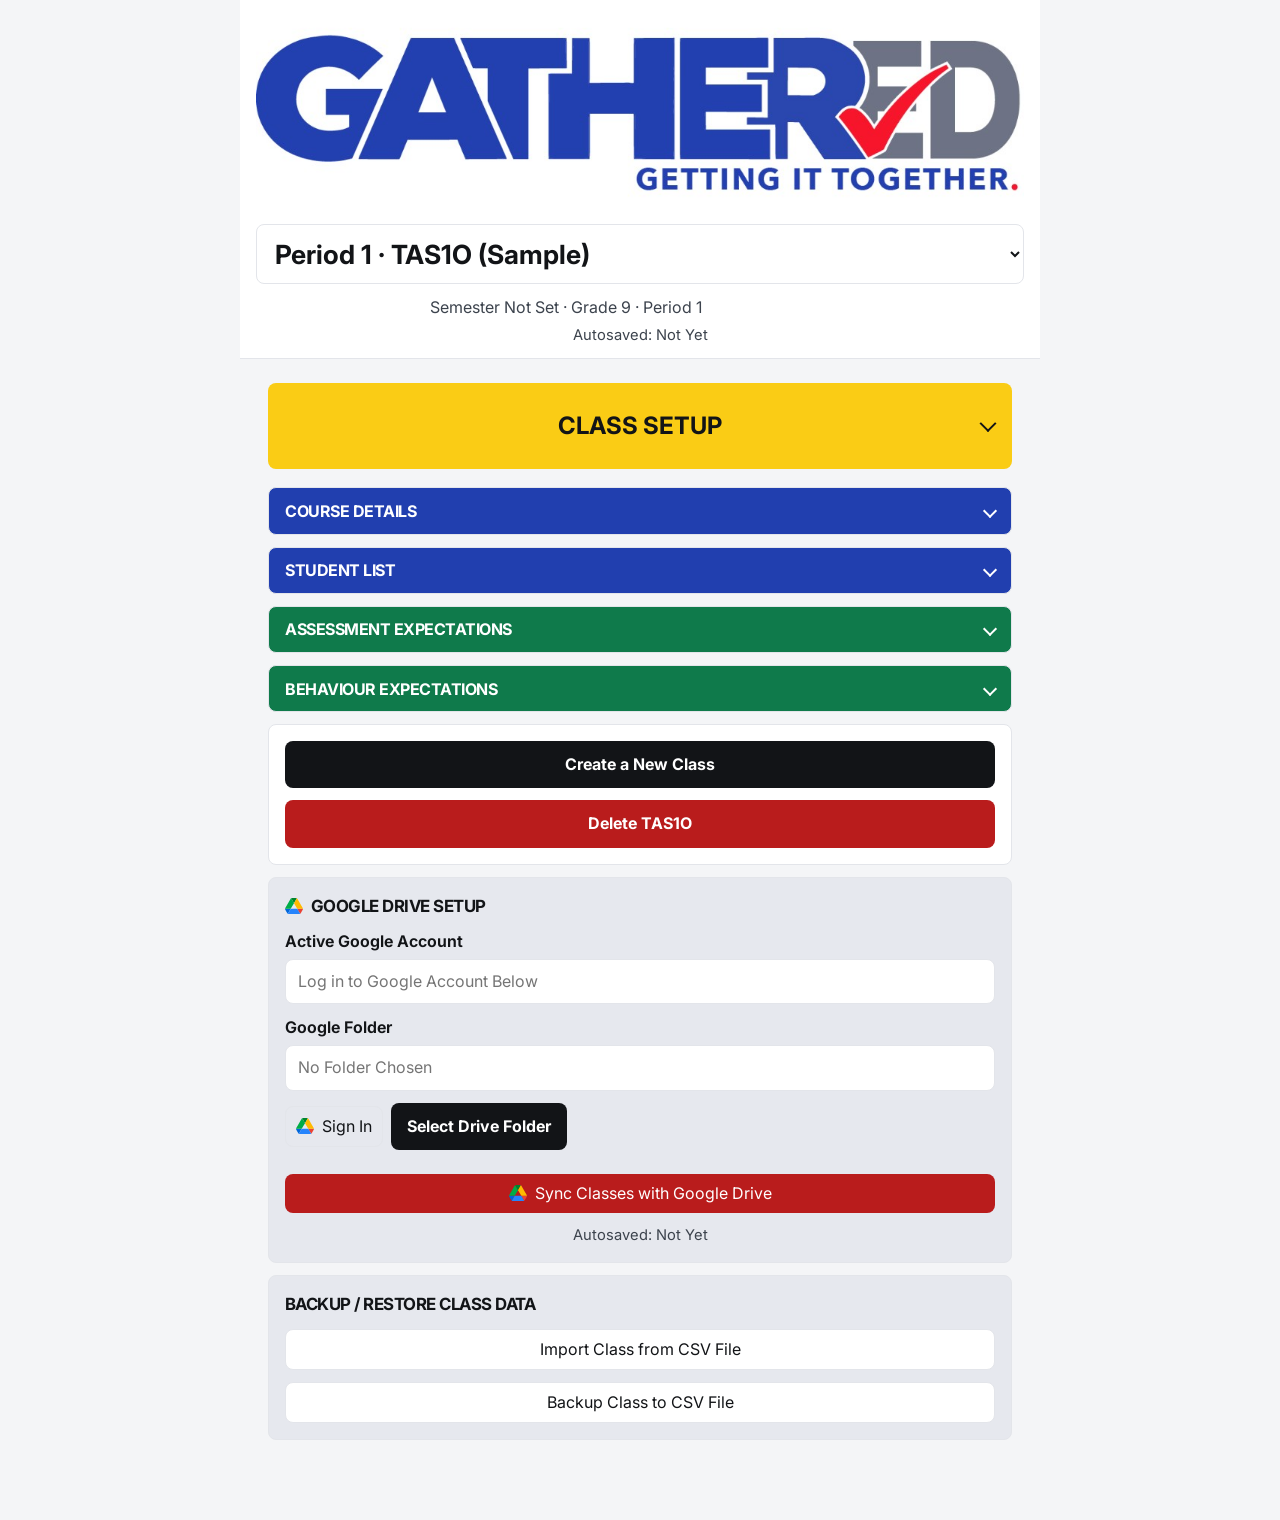
==== commit e572f553: "Match the Class Setup section buttons to the height of Create a New Class. Co-authored-by: Cursor <c" ====
--- a/index.html
+++ b/index.html
@@ -9,7 +9,7 @@
     <link rel="preconnect" href="https://fonts.googleapis.com" />
     <link rel="preconnect" href="https://fonts.gstatic.com" crossorigin />
     <link href="https://fonts.googleapis.com/css2?family=Inter:wght@400;500;600;700&display=swap" rel="stylesheet" />
-    <link rel="stylesheet" href="css/styles.css?v=153" />
+    <link rel="stylesheet" href="css/styles.css?v=159" />
   </head>
   <body>
     <a class="skip" href="#main">Skip to content</a>
@@ -18,6 +18,6 @@
     <dialog id="modal"></dialog>
     <div id="report-root" class="report-root"></div>
     <input id="import-file" type="file" accept="text/csv,.csv,application/json,.json" hidden />
-    <script type="module" src="js/app.js?v=293"></script>
+    <script type="module" src="js/app.js?v=298"></script>
   </body>
 </html>
--- a/css/styles.css
+++ b/css/styles.css
@@ -135,6 +135,7 @@
 h1 { font-size: clamp(1.7rem, 2.4vw, 2.1rem); line-height: 1.1; }
 h2 { font-size: 1.05rem; }
 .setup-fold { padding: 0; }
+.card.setup-fold[data-fold] { padding: 0; }
 .setup-fold summary {
   display: flex;
   align-items: center;
@@ -146,6 +147,13 @@
   letter-spacing: -0.03em;
   padding: 16px;
   list-style: none;
+}
+.setup-fold[data-fold] summary {
+  box-sizing: border-box;
+  height: 45.2px;
+  padding: 0 16px;
+  font-size: 1rem;
+  line-height: 1;
 }
 .setup-fold summary::-webkit-details-marker { display: none; }
 .setup-fold summary::marker { content: ""; }
@@ -159,9 +167,10 @@
   flex: none;
 }
 .setup-fold[open] summary::after { transform: rotate(-135deg); margin-top: 4px; }
-.setup-fold.stack > :not(summary) { margin-left: 16px; margin-right: 16px; }
+.setup-fold.stack { gap: 0; }
+.setup-fold.stack > :not(summary) { margin: 12px 16px 0; }
 .setup-fold.stack > :last-child { margin-bottom: 16px; }
-.setup-fold.form-fold > form { margin: 0 16px 16px; }
+.setup-fold.form-fold > form { margin: 12px 16px 16px; }
 .setup-fold[data-fold="course"],
 .setup-fold[data-fold="students"] { background: #213faf; color: white; }
 .setup-fold[data-fold="expectations"],
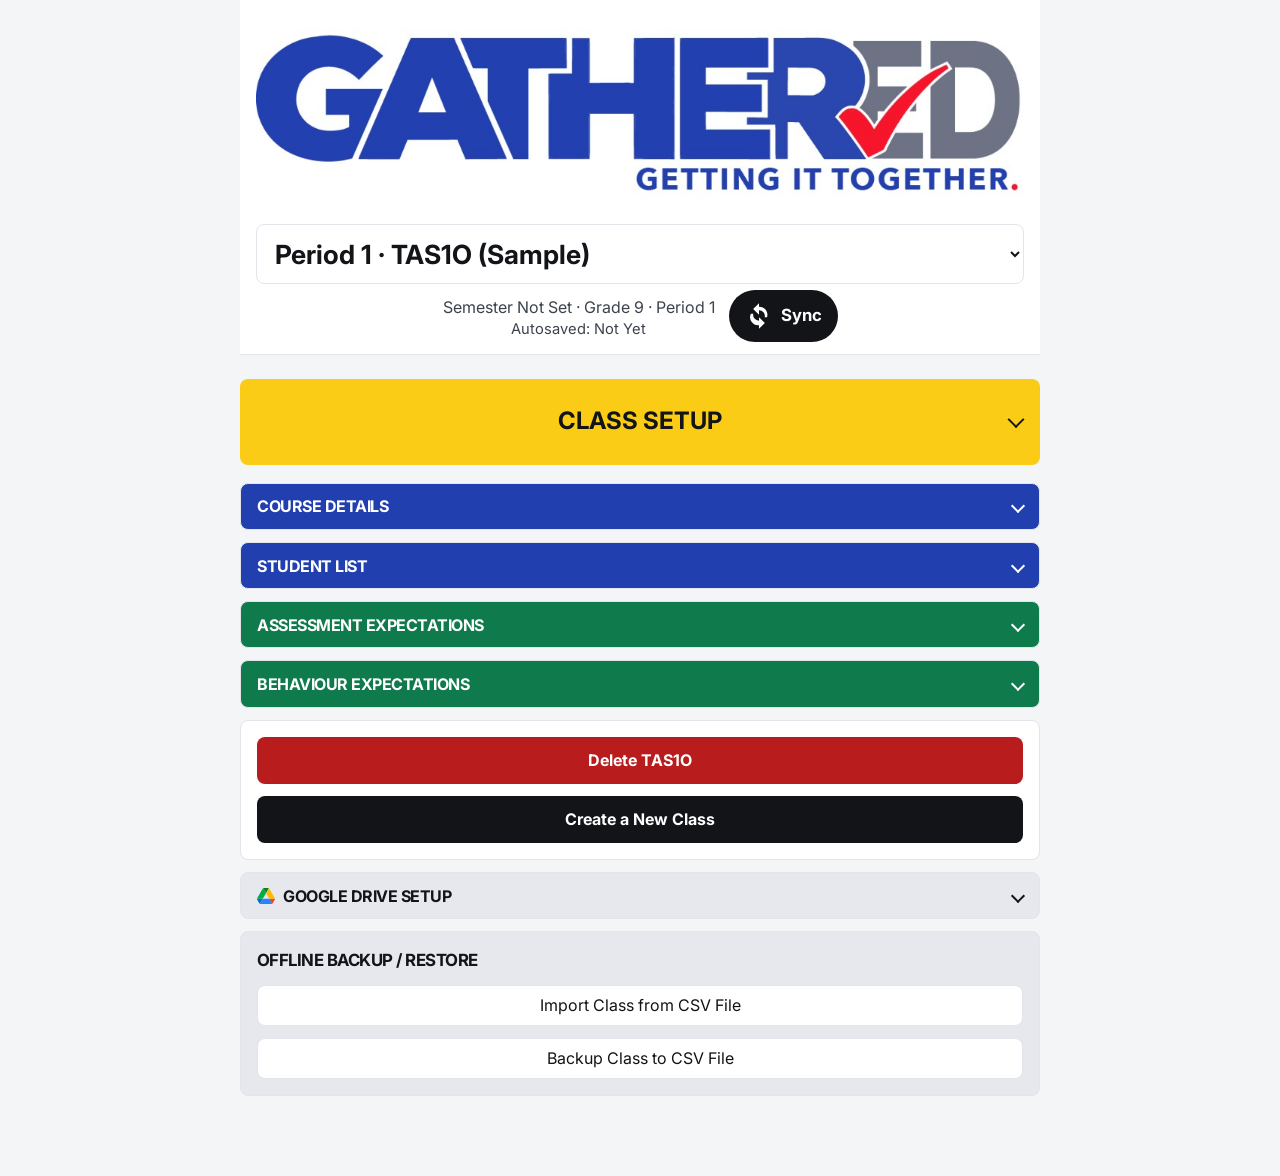
==== commit 5007265a: "Add a Tools page for picks, groups, and timers, and keep Drive sign-in, deleted entries, and class s" ====
--- a/index.html
+++ b/index.html
@@ -9,7 +9,7 @@
     <link rel="preconnect" href="https://fonts.googleapis.com" />
     <link rel="preconnect" href="https://fonts.gstatic.com" crossorigin />
     <link href="https://fonts.googleapis.com/css2?family=Inter:wght@400;500;600;700&display=swap" rel="stylesheet" />
-    <link rel="stylesheet" href="css/styles.css?v=159" />
+    <link rel="stylesheet" href="css/styles.css?v=169" />
   </head>
   <body>
     <a class="skip" href="#main">Skip to content</a>
@@ -18,6 +18,6 @@
     <dialog id="modal"></dialog>
     <div id="report-root" class="report-root"></div>
     <input id="import-file" type="file" accept="text/csv,.csv,application/json,.json" hidden />
-    <script type="module" src="js/app.js?v=298"></script>
+    <script type="module" src="js/app.js?v=315"></script>
   </body>
 </html>
--- a/css/styles.css
+++ b/css/styles.css
@@ -119,14 +119,16 @@
 .csv-action:hover { background: #d8dbe2; }
 .setup-add, .full-button { display: block; width: 100%; box-sizing: border-box; text-align: center; text-decoration: none; }
 .full-button.load-follow { margin-top: 12px; }
-.drive-sync { display: flex; width: 100%; box-sizing: border-box; align-items: center; justify-content: center; gap: 8px; text-align: center; }
-.drive-mark { display: inline-flex; align-items: center; gap: 8px; }
+.drive-sync { display: flex; width: calc(100% - 32px); box-sizing: border-box; align-items: center; justify-content: center; gap: 8px; text-align: center; }
+.drive-mark { display: inline-flex; align-items: center; justify-content: center; gap: 8px; }
+#google-panel > .primary { display: flex; width: calc(100% - 32px); box-sizing: border-box; align-items: center; justify-content: center; gap: 8px; text-align: center; }
+#drive-browser:empty { display: none; margin: 0; }
 .google-setup-title { display: flex; align-items: center; gap: 8px; }
 #google-panel,
 #backup-panel { background: var(--paper-2); }
 .drive-sync svg, .drive-mark svg, .google-setup-title svg { width: 18px; height: 16px; flex: none; }
 .sync-time { margin: 0; text-align: center; }
-.main { padding: 24px 28px 80px; }
+.main { padding: 24px 0 80px; }
 .topbar { display: flex; flex-direction: column; align-items: stretch; gap: 12px; margin-bottom: 18px; }
 .course-heading, .topbar .lede { text-align: center; }
 .topbar .lede { margin-left: auto; margin-right: auto; }
@@ -199,6 +201,35 @@
 .student-actions .primary { text-decoration: none; }
 .lede, .sub { color: var(--ink-soft); }
 .lede { margin: 6px 0 0; max-width: 62ch; }
+.appbar .course-lede,
+.appbar .sync-time {
+  display: block;
+  width: 100%;
+  max-width: none;
+  margin-left: auto;
+  margin-right: auto;
+  text-align: center;
+}
+.status-row { display: flex; align-items: center; justify-content: center; gap: 14px; }
+.appbar .status-lines .course-lede,
+.appbar .status-lines .sync-time { width: auto; }
+.sync-icon {
+  display: inline-flex;
+  align-items: center;
+  justify-content: center;
+  gap: 8px;
+  flex: none;
+  min-height: 52px;
+  padding: 8px 16px;
+  border: 0;
+  border-radius: 999px;
+  background: var(--ink);
+  color: white;
+  font-weight: 700;
+  font-size: 1.05rem;
+}
+.sync-icon svg { width: 28px; height: 28px; flex: none; }
+.sync-icon:hover { background: #000; }
 .sub { font-size: 0.92rem; }
 .tabs { width: 100%; }
 .page-drop { width: 100%; }
@@ -256,6 +287,52 @@
 .page-evidence:hover { background: #0c6840; color: white; }
 .page-setup { background: #facc15; color: #121417; }
 .page-setup:hover { background: #eab308; color: #121417; }
+.page-tools { background: #6d28d9; color: white; }
+.page-tools:hover { background: #5b21b6; color: white; }
+.tool-fold { padding: 0; }
+.tool-fold summary {
+  display: flex;
+  align-items: center;
+  min-height: 52px;
+  padding: 0 16px;
+  font-weight: 700;
+  letter-spacing: -0.03em;
+  cursor: pointer;
+  list-style: none;
+}
+.tool-fold summary::-webkit-details-marker { display: none; }
+.tool-fold summary::marker { content: ""; }
+.tool-body { display: flex; flex-direction: column; gap: 12px; padding: 0 16px 16px; }
+.tool-stage {
+  min-height: 168px;
+  display: flex;
+  flex-direction: column;
+  align-items: center;
+  justify-content: center;
+  gap: 6px;
+  border-radius: 16px;
+  background: #121417;
+  color: white;
+  text-align: center;
+  padding: 20px;
+}
+.tool-kicker { margin: 0; color: rgba(255, 255, 255, 0.72); font-weight: 700; letter-spacing: 0.06em; text-transform: uppercase; font-size: 0.75rem; }
+.tool-name { margin: 0; font-size: clamp(2rem, 6vw, 3.3rem); line-height: 1.05; font-weight: 700; }
+.tool-stage.is-spinning .tool-name { animation: tool-flicker 0.12s linear infinite; }
+.tool-stage.is-landed { background: #0f7a4b; }
+.tool-stage.is-done { background: #b91c1c; animation: tool-pulse 0.8s ease-in-out infinite; }
+@keyframes tool-flicker { 50% { transform: scale(1.05); opacity: 0.72; } }
+@keyframes tool-pulse { 50% { transform: scale(1.02); } }
+.picker-names { display: flex; flex-wrap: wrap; gap: 6px; }
+.picker-names span { border: 1px solid var(--line); border-radius: 999px; padding: 4px 10px; background: var(--paper); }
+.picker-names span.is-picked { background: var(--ink); color: white; border-color: var(--ink); }
+.group-grid { display: grid; grid-template-columns: repeat(auto-fit, minmax(150px, 1fr)); gap: 10px; }
+.group-card { border: 1px solid var(--line); border-radius: 8px; padding: 10px 12px; background: var(--paper); }
+.group-card h3 { margin: 0 0 6px; font-size: 1rem; }
+.group-card ul { margin: 0; padding-left: 1.1rem; }
+.group-card.is-picked { outline: 3px solid var(--ink); background: #ecfdf3; }
+.timer-presets { display: flex; flex-wrap: wrap; gap: 8px; }
+.timer-presets button.is-selected { background: var(--ink); color: white; border-color: var(--ink); }
 .stack { display: flex; flex-direction: column; gap: 12px; }
 .expect-lead p { margin: 0; }
 .card, .panel, .tile, .entry {
@@ -382,6 +459,7 @@
 }
 .floor {
   display: grid;
+  position: relative;
   grid-template-columns: repeat(var(--cols, 4), var(--tile, 100px));
   gap: var(--gap, 8px);
   width: max-content;
@@ -439,7 +517,21 @@
 .tile.is-met { background: var(--level-4); color: white; }
 .tile.is-met a { color: white; }
 .tile.is-met:hover { background: #0c6840; }
-.tile.is-dragging { opacity: 0.45; cursor: grabbing; }
+.tile.is-dragging {
+  position: absolute;
+  z-index: 6;
+  opacity: 1;
+  cursor: grabbing;
+  pointer-events: none;
+  overflow: hidden;
+  box-shadow: 0 12px 28px rgba(0, 0, 0, 0.35);
+}
+.tile.is-placeholder {
+  background: rgba(255, 255, 255, 0.22);
+  border-style: dashed;
+  border-color: rgba(255, 255, 255, 0.9);
+  box-shadow: none;
+}
 .tile.is-empty {
   border-style: dashed;
   background: transparent;
@@ -473,7 +565,7 @@
 .lv-1 { background: var(--level-1); }
 .lv-0 { background: var(--level-0); }
 
-.capture { max-width: 760px; margin: 0 auto; display: flex; flex-direction: column; gap: 16px; padding-bottom: 12px; }
+.capture { width: 100%; margin: 0; display: flex; flex-direction: column; gap: 16px; padding-bottom: 12px; }
 .capture-expectations { display: flex; flex-direction: column; gap: 12px; }
 .capture h1 { font-size: 1.8rem; }
 .dock {
@@ -662,6 +754,30 @@
 .tally span { min-width: 42px; text-align: center; border-radius: 6px; color: white; font-weight: 700; padding: 6px 4px; white-space: nowrap; }
 .student-tally span { padding: 6px 14px; }
 .tally .lv-2 { background: #facc15; color: #121417; }
+.tally .behaviour-count { background: #5b21b6; }
+.tally span.signal {
+  display: inline-flex;
+  flex-direction: column;
+  justify-content: center;
+  gap: 3px;
+  min-width: 0;
+  width: auto;
+  padding: 4px;
+  border-radius: 8px;
+  background: #1c1f26;
+  align-self: center;
+}
+.signal .lamp {
+  display: block;
+  width: 12px;
+  height: 12px;
+  border-radius: 50%;
+  background: #3a3f4a;
+}
+.signal .lamp-red.is-on { background: #e11d48; }
+.signal .lamp-yellow.is-on { background: #facc15; }
+.signal .lamp-green.is-on { background: #22c55e; }
+#entry-percent { width: 100%; }
 .form-grid { display: grid; grid-template-columns: 1fr 1fr; gap: 12px; }
 .form-actions { display: flex; gap: 8px; }
 .form-actions > * { flex: 1 1 0; box-sizing: border-box; text-align: center; text-decoration: none; }
@@ -731,7 +847,10 @@
   .level-btn { min-height: 72px; }
   .level-btn b { font-size: 1.45rem; }
 }
-@media (prefers-reduced-motion: reduce) { * { transition: none !important; } }
+@media (prefers-reduced-motion: reduce) {
+  * { transition: none !important; }
+  .tool-stage.is-spinning .tool-name, .tool-stage.is-done { animation: none; }
+}
 @media print {
   .appbar-actions, .tabs, .noprint, #toast, .skip, .save-bar { display: none !important; }
   .shell { display: block; }
@@ -744,6 +863,7 @@
   body.is-report-print .report-page { break-after: page; page-break-after: always; }
   body.is-report-print .report-page:last-child { break-after: auto; page-break-after: auto; }
   body.is-report-print .tally span,
+  body.is-report-print .signal .lamp,
   body.is-report-print .report-graph,
   body.is-report-print .report-legend i { print-color-adjust: exact; -webkit-print-color-adjust: exact; }
 }
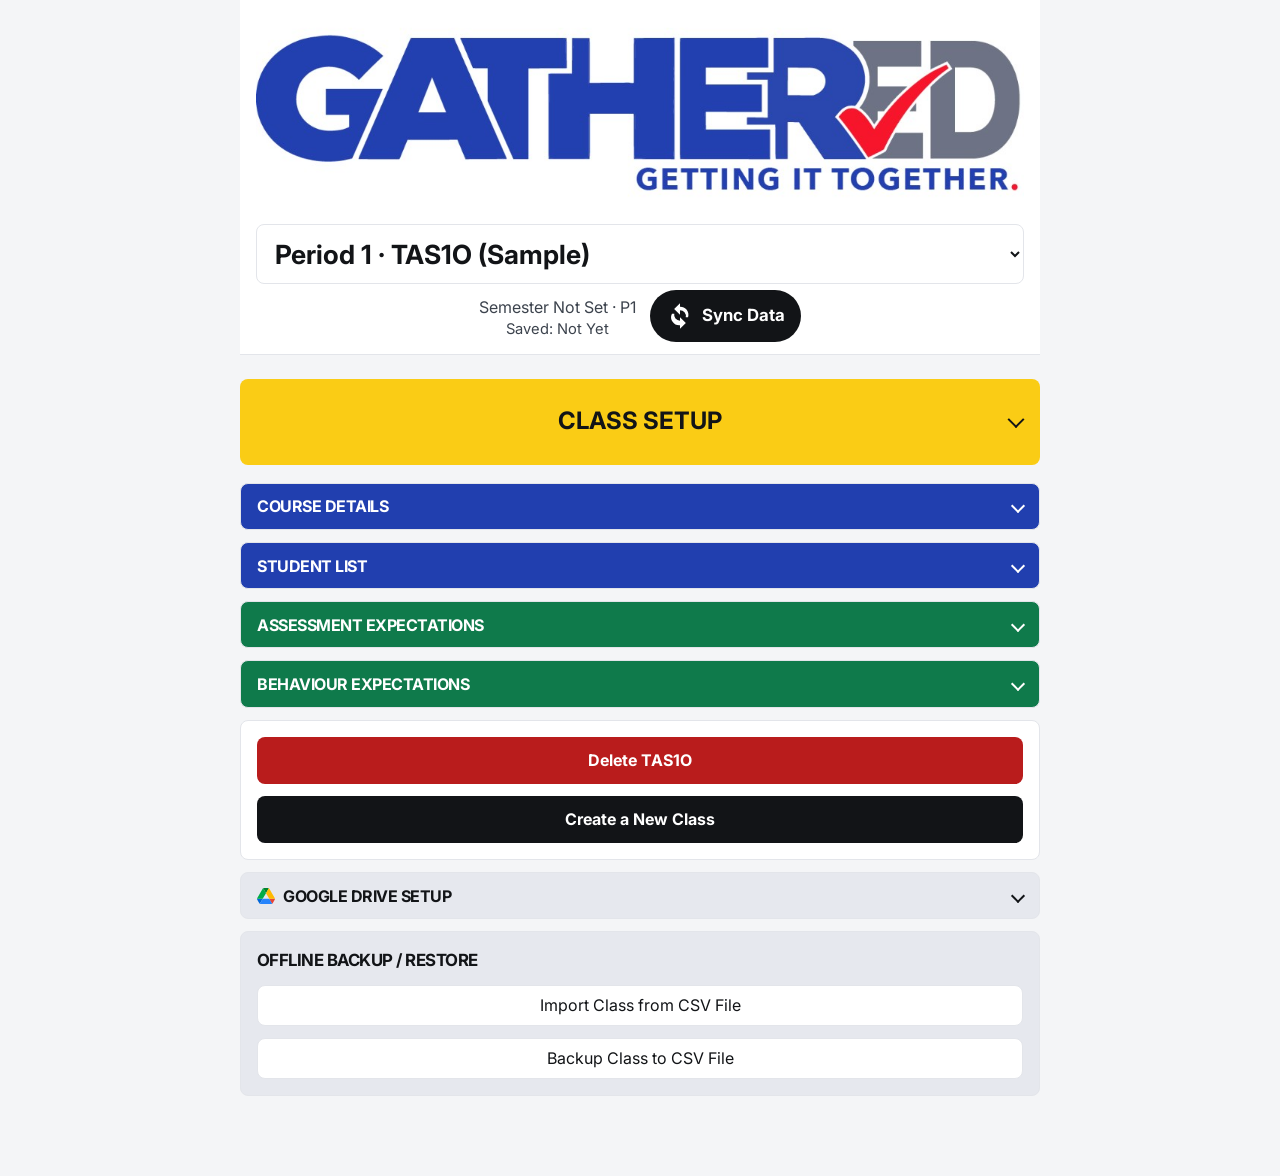
==== commit f6090ad7: "Keep the header sync on the current page, and show the class period, save time, student picker, and " ====
--- a/index.html
+++ b/index.html
@@ -9,7 +9,7 @@
     <link rel="preconnect" href="https://fonts.googleapis.com" />
     <link rel="preconnect" href="https://fonts.gstatic.com" crossorigin />
     <link href="https://fonts.googleapis.com/css2?family=Inter:wght@400;500;600;700&display=swap" rel="stylesheet" />
-    <link rel="stylesheet" href="css/styles.css?v=169" />
+    <link rel="stylesheet" href="css/styles.css?v=173" />
   </head>
   <body>
     <a class="skip" href="#main">Skip to content</a>
@@ -18,6 +18,6 @@
     <dialog id="modal"></dialog>
     <div id="report-root" class="report-root"></div>
     <input id="import-file" type="file" accept="text/csv,.csv,application/json,.json" hidden />
-    <script type="module" src="js/app.js?v=315"></script>
+    <script type="module" src="js/app.js?v=320"></script>
   </body>
 </html>
--- a/css/styles.css
+++ b/css/styles.css
@@ -215,6 +215,7 @@
 .appbar .status-lines .sync-time { width: auto; }
 .sync-icon {
   display: inline-flex;
+  flex-direction: row;
   align-items: center;
   justify-content: center;
   gap: 8px;
@@ -227,8 +228,10 @@
   color: white;
   font-weight: 700;
   font-size: 1.05rem;
+  line-height: 1.05;
 }
 .sync-icon svg { width: 28px; height: 28px; flex: none; }
+.sync-label { display: flex; flex-direction: row; align-items: center; gap: 0.28em; }
 .sync-icon:hover { background: #000; }
 .sub { font-size: 0.92rem; }
 .tabs { width: 100%; }
@@ -316,6 +319,7 @@
   text-align: center;
   padding: 20px;
 }
+button.tool-stage { width: 100%; border: 0; }
 .tool-kicker { margin: 0; color: rgba(255, 255, 255, 0.72); font-weight: 700; letter-spacing: 0.06em; text-transform: uppercase; font-size: 0.75rem; }
 .tool-name { margin: 0; font-size: clamp(2rem, 6vw, 3.3rem); line-height: 1.05; font-weight: 700; }
 .tool-stage.is-spinning .tool-name { animation: tool-flicker 0.12s linear infinite; }
